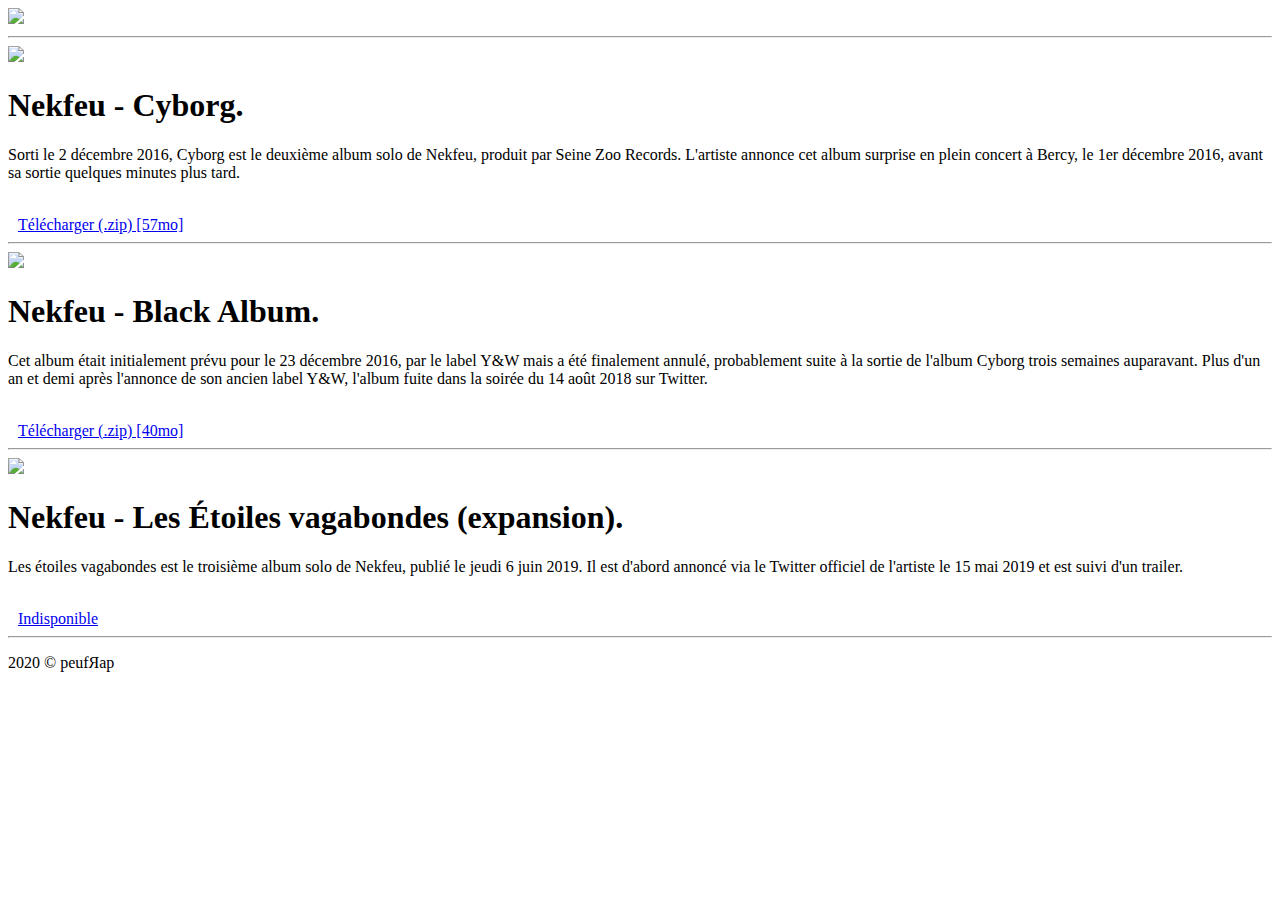
==== index.html @ ad0a7c14 "Add files via upload" ====
<!DOCTYPE html>
<html>
    <head>
        <title>peufЯap - téléchargez votre rap en mp3 gratuitement</title>
        <link rel="icon" href="images/icon1.png" type="image/png" sizes="16x16">
        <link rel="stylesheet" type="text/css" href="css/style.css" />
        <link rel="stylesheet" type="text/css" href="fontawesome/css/all.css">
        <link href="https://fonts.googleapis.com/css2?family=Source+Sans+Pro:wght@300;400&display=swap" rel="stylesheet">
        <link href="https://fonts.googleapis.com/css2?family=Noto+Serif:ital,wght@0,700;1,700&display=swap" rel="stylesheet">
        <!-- Metadata pour les liens
        <meta property="og:author" content="Mattin Kh." />
        <meta property="og:title" content="Site de Mattin" />
        <meta property="og:type" content="website" />
        <meta property="og:url" content="https://mattin.cf/" />
        <meta property="og:image" content="https://mattin.cf/images/icon1.png" />
        <meta property="og:description" content="Je vous présente mon site personnel, il me sert à améliorer mes skills en HTML, CSS et JS 😎" />
        <meta name="theme-color" content="#0079D3">
        Autre meta -->
        <meta charset="utf-8" />
		<meta name="viewport" content="width=device-width, initial-scale=1, user-scalable=no" />
    </head>
<body>
    <div class="container">
        <img id="logo" src="images/peufrap.png">
        <hr class="separator">
            <img src="../images/albums/cyborg.jpg" class="album">
            <h1 class="title">Nekfeu - Cyborg.</h1>
            <p>
                Sorti le 2 décembre 2016, Cyborg est le deuxième album solo de Nekfeu,
                produit par Seine Zoo Records. L'artiste annonce cet album surprise
                en plein concert à Bercy, le 1er décembre 2016,
                avant sa sortie quelques minutes plus tard.</p><br/>
            <a href="https://direct-link.net/113125/Cyborg" class="button" target="_blank"><i class="fas fa-download" style="margin-right: 10px;"></i>Télécharger (.zip) [57mo]</a>
            <hr class="separator">
        
            <img src="../images/albums/black_album.jpg" class="album">
            <h1 class="title">Nekfeu - Black Album.</h1>
            <p>
                Cet album était initialement prévu pour le 23 décembre 2016,
                par le label Y&W mais a été finalement annulé,
                probablement suite à la sortie de l'album Cyborg trois semaines auparavant.
                Plus d'un an et demi après l'annonce de son ancien label Y&W,
                l'album fuite dans la soirée du 14 août 2018 sur Twitter.</p><br/>
              <a href="https://direct-link.net/113125/BlackAlbum" class="button" target="_blank"><i class="fas fa-download" style="margin-right: 10px;"></i>Télécharger (.zip) [40mo]</a>
              <hr class="separator">
            <img src="../images/albums/etoiles_vagabondes.jpg" class="album">
            <h1 class="title">Nekfeu - Les Étoiles vagabondes (expansion).</h1>
            <p>
                Les étoiles vagabondes est le troisième album solo de Nekfeu,
                publié le jeudi 6 juin 2019. Il est d'abord annoncé via le
                Twitter officiel de l'artiste le 15 mai 2019 et est suivi d'un trailer.
            </p><br/>
            <a href="#" class="button"><i class="fas fa-times-circle" style="margin-right: 10px;"></i>Indisponible</a>
            <hr class="separator">
            <!--<img src="../images/albums/black_album.jpg" class="album">
            <h1 class="title">Title</h1><p>Text description.</p><br/>
            <a href="#" class="button" target="_blank"><i class="fas fa-download" style="margin-right: 10px;"></i>Télécharger (type) [size]</a>
            <hr class="separator">-->
            
                          <p title="Crédits" class="credits">2020 © peufЯap</p>
                        </div>
                    </body>
                    </html>
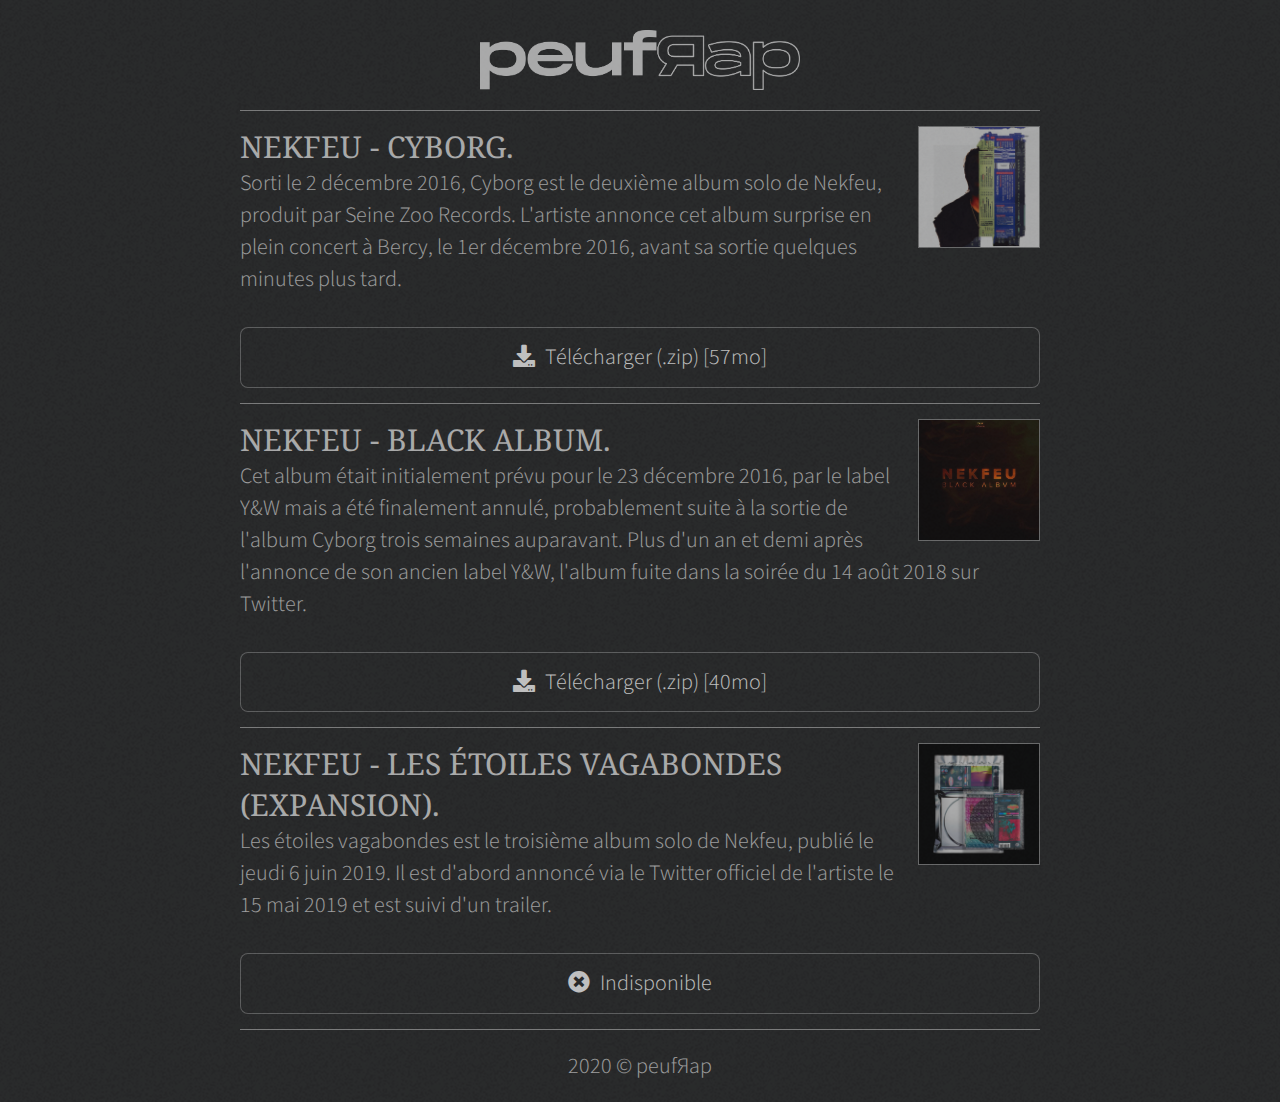
==== commit 2942ee54: "Meta" ====
--- a/index.html
+++ b/index.html
@@ -7,17 +7,17 @@
         <link rel="stylesheet" type="text/css" href="fontawesome/css/all.css">
         <link href="https://fonts.googleapis.com/css2?family=Source+Sans+Pro:wght@300;400&display=swap" rel="stylesheet">
         <link href="https://fonts.googleapis.com/css2?family=Noto+Serif:ital,wght@0,700;1,700&display=swap" rel="stylesheet">
-        <!-- Metadata pour les liens
-        <meta property="og:author" content="Mattin Kh." />
-        <meta property="og:title" content="Site de Mattin" />
+        <!-- Metadata pour les liens -->
+        <meta property="og:author" content="peufЯap" />
+        <meta property="og:title" content="peufЯap - téléchargez votre rap en mp3 gratuitement" />
         <meta property="og:type" content="website" />
-        <meta property="og:url" content="https://mattin.cf/" />
-        <meta property="og:image" content="https://mattin.cf/images/icon1.png" />
-        <meta property="og:description" content="Je vous présente mon site personnel, il me sert à améliorer mes skills en HTML, CSS et JS 😎" />
-        <meta name="theme-color" content="#0079D3">
-        Autre meta -->
+        <meta property="og:url" content="https://peufrap.cf/" />
+        <meta property="og:image" content="https://peufrap.cf/images/icon1.png" />
+        <meta property="og:description" content="peufЯap vous permet de télécharger vos albums et vos sons préférés de rap en mp3 avec une excellente qualité." />
+        <meta name="theme-color" content="#715DD3">
+        <!-- Autre meta -->
         <meta charset="utf-8" />
-		<meta name="viewport" content="width=device-width, initial-scale=1, user-scalable=no" />
+	<meta name="viewport" content="width=device-width, initial-scale=1, user-scalable=no" />
     </head>
 <body>
     <div class="container">
@@ -60,4 +60,4 @@
                           <p title="Crédits" class="credits">2020 © peufЯap</p>
                         </div>
                     </body>
-                    </html>+                    </html>
--- a/css/style.css
+++ b/css/style.css
@@ -0,0 +1,260 @@
+* {
+  margin: 0;
+  padding: 0;
+}
+
+html,
+body {
+  height: 100%;
+  font-family: "Source Sans Pro";
+  background-image: url("../images/overlay.png");
+  font-size: 22px;
+  scroll-behavior: smooth;
+  word-wrap: break-word;
+  color: #fff;
+}
+
+
+#logo {
+  float: none;
+  display: block;
+  margin: 0px auto 20px;
+  height: 60px;
+  opacity: 0.6;
+}
+
+/* Articles */
+h1.title {
+  font-family: "Noto Serif";
+  font-size: 30px;
+  font-weight: 400;
+  opacity: 0.6;
+  text-transform: uppercase;
+}
+
+.container p {
+  opacity: 0.55;
+  font-weight: 300;
+}
+
+.album {
+  float: right;
+  width: 120px;
+  border-style: solid;
+  border-width: 1px;
+  border-color: rgba(255, 255, 255, 0.5);
+  opacity: 0.6;
+  margin: 0px 0px 10px 10px;
+}
+
+.container {
+  min-height: fit-content;
+  min-height: -moz-fit-content;
+  min-height: intrinsic;
+  max-width: 800px;
+  margin: 10px auto 10px;
+  background-opacity: 0;
+  padding: 20px;
+  clear: both;
+}
+/* Articles end*/
+
+/* Responsive */
+@media only screen and (max-width: 900px) {
+  .container {
+    font-size: 18px;
+    max-width: 100%;
+    margin: 10px 10px 10px 10px;
+  }
+  h1.title {
+    font-size: 25px;
+  }
+}
+/* Responsive end*/
+
+hr.separator {
+  height: 1px;
+  border-width: 0;
+  color: #fff;
+  background-color: #cccccc;
+  margin: 15px auto 15px;
+  opacity: 0.5;
+}
+
+.credits {
+  margin-top: 20px;
+  text-align: center;
+}
+
+.footer {
+  color: rgb(0, 0, 0);
+  position: relative;
+  clear: both;
+  text-align: center;
+  margin: auto;
+}
+
+
+/* Button */
+
+input[type="submit"],
+input[type="reset"],
+input[type="button"],
+button,
+.button {
+  -moz-appearance: none;
+  -webkit-appearance: none;
+  -ms-appearance: none;
+  appearance: none;
+  -moz-transition: background-color 0.2s ease-in-out, color 0.2s ease-in-out;
+  -webkit-transition: background-color 0.2s ease-in-out, color 0.2s ease-in-out;
+  -ms-transition: background-color 0.2s ease-in-out, color 0.2s ease-in-out;
+  transition: background-color 0.2s ease-in-out, color 0.2s ease-in-out;
+  border-radius: 8px;
+  border: 0;
+  cursor: pointer;
+  display: block;
+  font-weight: 300;
+  height: 2.75em;
+  line-height: 2.75em;
+  min-width: 9.25em;
+  padding: 0 1.5em;
+  text-align: center;
+  text-decoration: none;
+  white-space: nowrap;
+  opacity: 0.7;
+  clear: both;
+}
+
+  input[type="submit"].icon,
+  input[type="reset"].icon,
+  input[type="button"].icon,
+  button.icon,
+  .button.icon {
+    padding-left: 1.35em;
+  }
+
+    input[type="submit"].icon:before,
+    input[type="reset"].icon:before,
+    input[type="button"].icon:before,
+    button.icon:before,
+    .button.icon:before {
+      margin-right: 0.5em;
+    }
+
+  input[type="submit"].fit,
+  input[type="reset"].fit,
+  input[type="button"].fit,
+  button.fit,
+  .button.fit {
+    width: 100%;
+  }
+
+  input[type="submit"].small,
+  input[type="reset"].small,
+  input[type="button"].small,
+  button.small,
+  .button.small {
+    font-size: 0.8em;
+  }
+
+  input[type="submit"].large,
+  input[type="reset"].large,
+  input[type="button"].large,
+  button.large,
+  .button.large {
+    font-size: 1.35em;
+  }
+
+  input[type="submit"].disabled, input[type="submit"]:disabled,
+  input[type="reset"].disabled,
+  input[type="reset"]:disabled,
+  input[type="button"].disabled,
+  input[type="button"]:disabled,
+  button.disabled,
+  button:disabled,
+  .button.disabled,
+  .button:disabled {
+    pointer-events: none;
+    opacity: 0.25;
+  }
+
+  @media screen and (max-width: 736px) {
+
+    input[type="submit"],
+    input[type="reset"],
+    input[type="button"],
+    button,
+    .button {
+      min-width: 0;
+    }
+
+  }
+
+input[type="submit"],
+input[type="reset"],
+input[type="button"],
+button,
+.button {
+  background-color: transparent;
+  box-shadow: inset 0 0 0 1px rgba(255, 255, 255, 0.35);
+  color: #ffffff !important;
+}
+
+  input[type="submit"]:hover,
+  input[type="reset"]:hover,
+  input[type="button"]:hover,
+  button:hover,
+  .button:hover {
+    background-color: rgba(255, 255, 255, 0.075);
+  }
+
+  input[type="submit"]:active,
+  input[type="reset"]:active,
+  input[type="button"]:active,
+  button:active,
+  .button:active {
+    background-color: rgba(255, 255, 255, 0.2);
+  }
+
+  input[type="submit"].icon:before,
+  input[type="reset"].icon:before,
+  input[type="button"].icon:before,
+  button.icon:before,
+  .button.icon:before {
+    color: rgba(255, 255, 255, 0.5);
+  }
+
+  input[type="submit"].primary,
+  input[type="reset"].primary,
+  input[type="button"].primary,
+  button.primary,
+  .button.primary {
+    background-color: #8cc9f0;
+    color: #ffffff !important;
+    box-shadow: none;
+  }
+
+    input[type="submit"].primary:hover,
+    input[type="reset"].primary:hover,
+    input[type="button"].primary:hover,
+    button.primary:hover,
+    .button.primary:hover {
+      background-color: #9acff2;
+    }
+
+    input[type="submit"].primary:active,
+    input[type="reset"].primary:active,
+    input[type="button"].primary:active,
+    button.primary:active,
+    .button.primary:active {
+      background-color: #7ec3ee;
+    }
+
+    input[type="submit"].primary.icon:before,
+    input[type="reset"].primary.icon:before,
+    input[type="button"].primary.icon:before,
+    button.primary.icon:before,
+    .button.primary.icon:before {
+      color: #ffffff !important;
+    }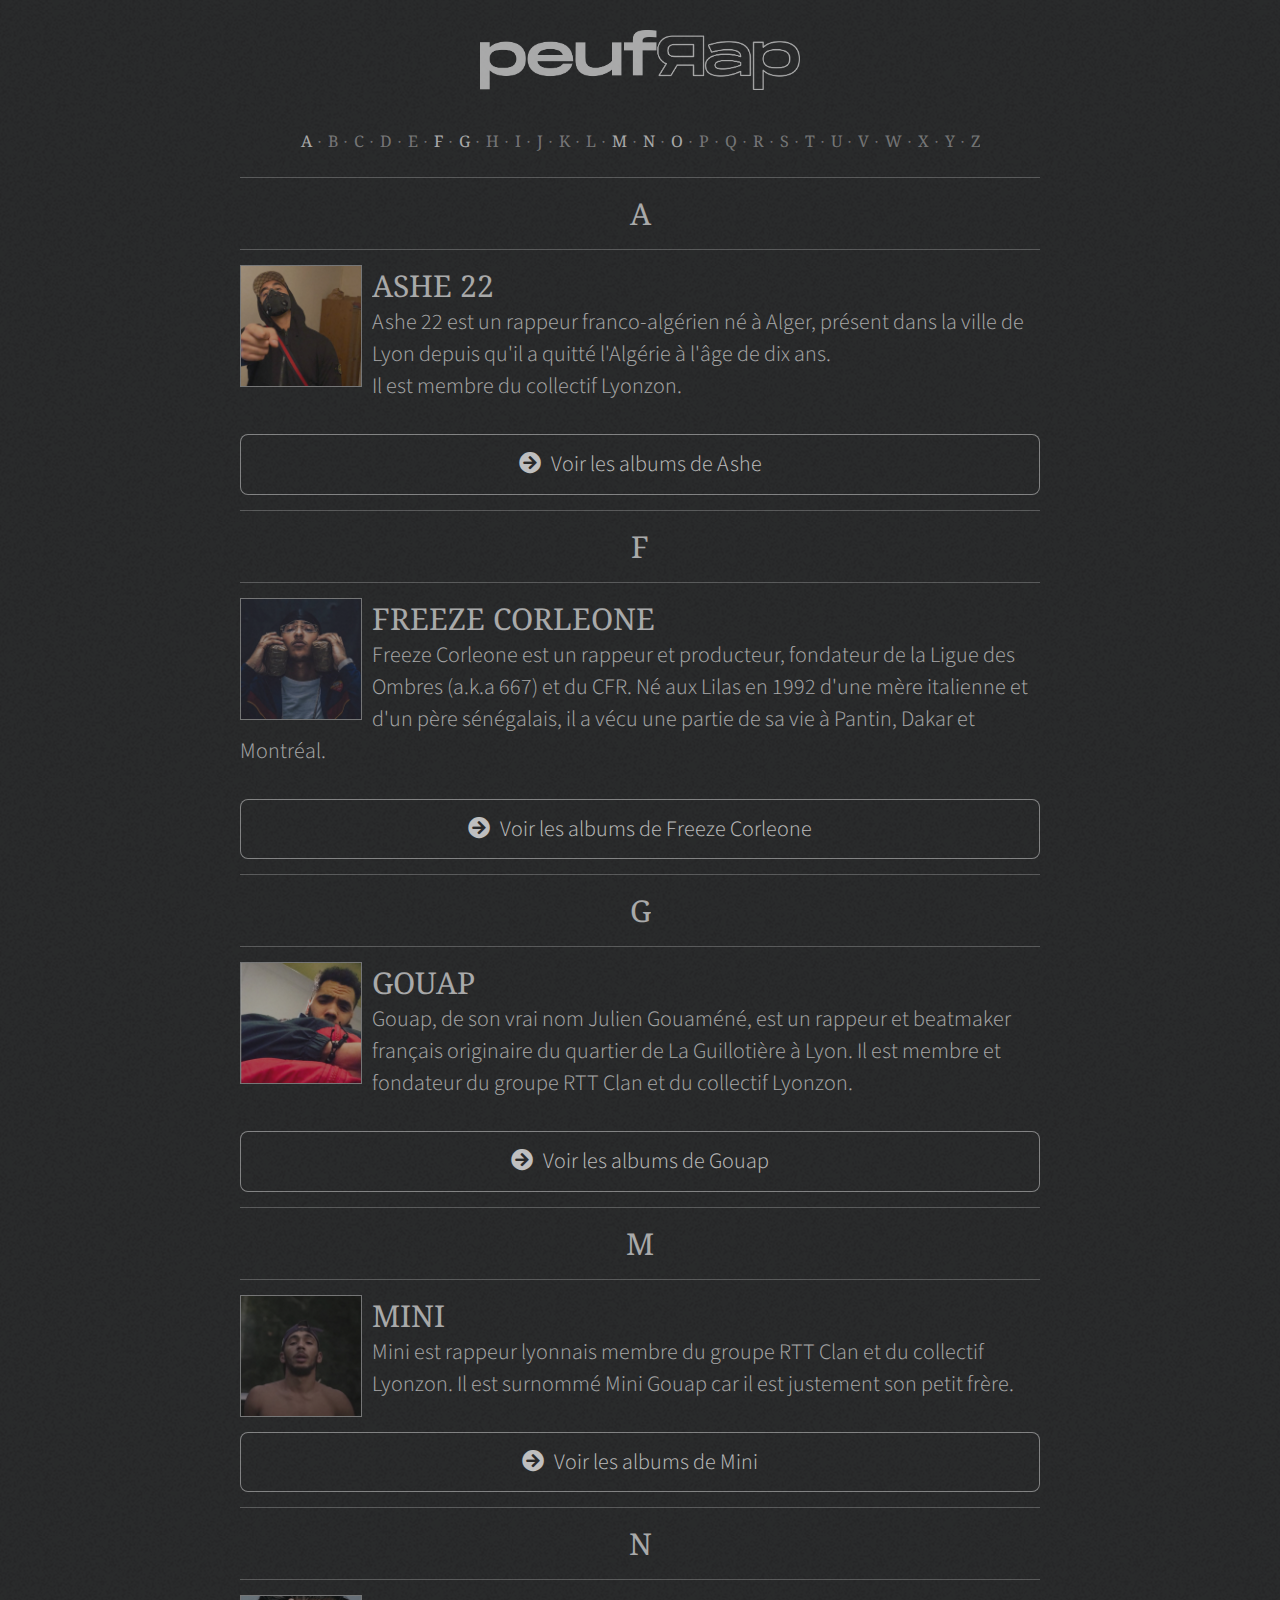
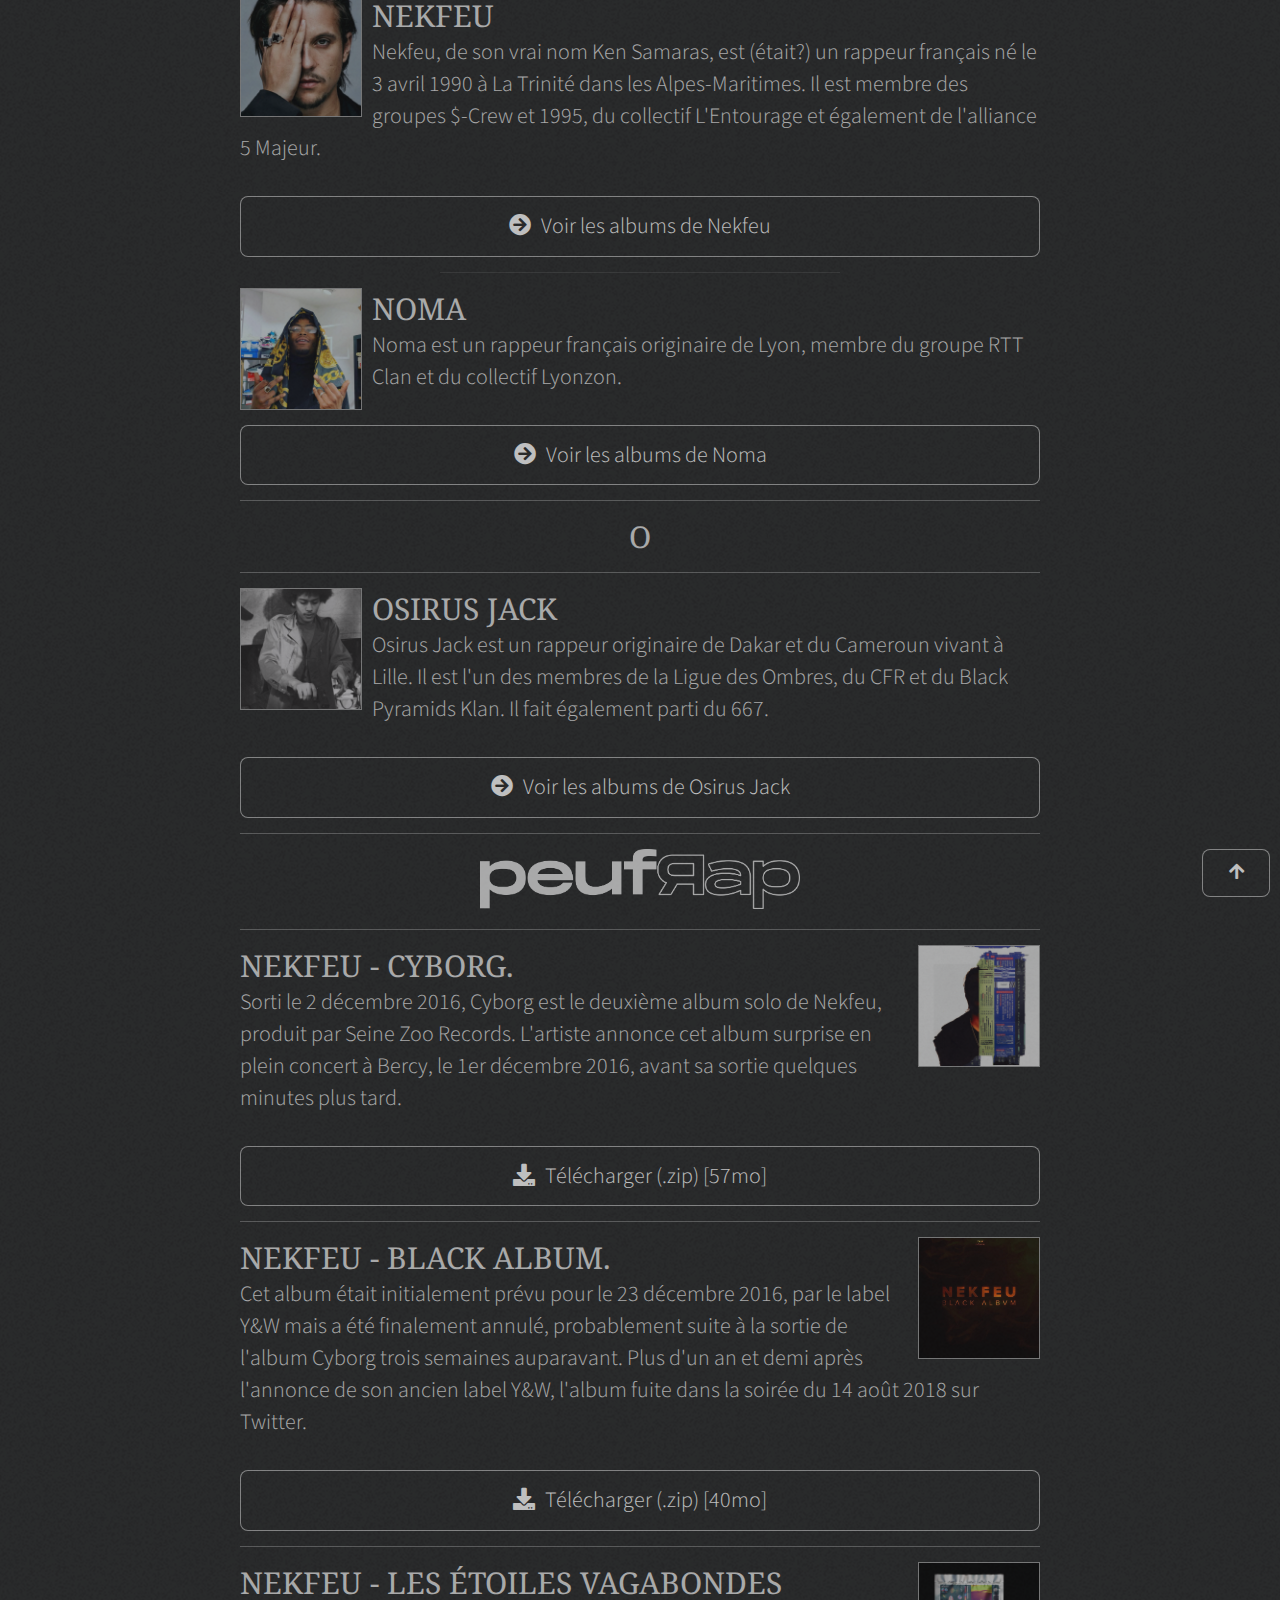
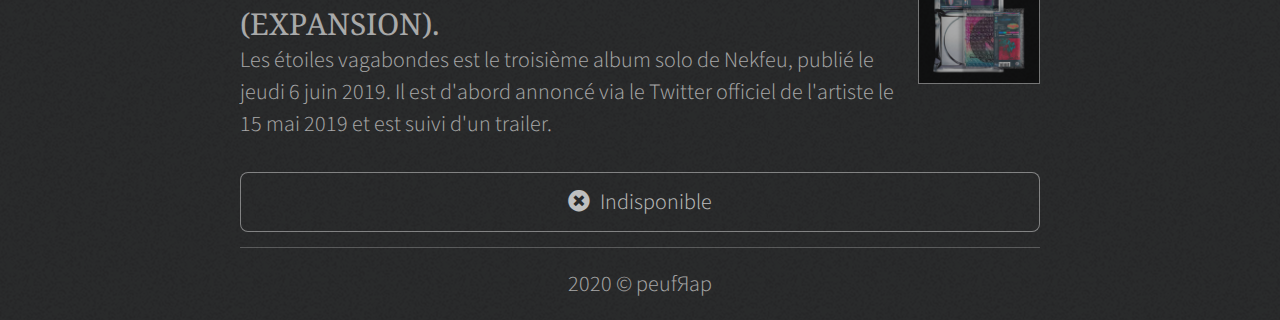
==== commit 60608600: "Merge pull request #2 from Barbatinus/master" ====
--- a/index.html
+++ b/index.html
@@ -1,63 +1,163 @@
-<!DOCTYPE html>
-<html>
-    <head>
-        <title>peufЯap - téléchargez votre rap en mp3 gratuitement</title>
-        <link rel="icon" href="images/icon1.png" type="image/png" sizes="16x16">
-        <link rel="stylesheet" type="text/css" href="css/style.css" />
-        <link rel="stylesheet" type="text/css" href="fontawesome/css/all.css">
-        <link href="https://fonts.googleapis.com/css2?family=Source+Sans+Pro:wght@300;400&display=swap" rel="stylesheet">
-        <link href="https://fonts.googleapis.com/css2?family=Noto+Serif:ital,wght@0,700;1,700&display=swap" rel="stylesheet">
-        <!-- Metadata pour les liens -->
-        <meta property="og:author" content="peufЯap" />
-        <meta property="og:title" content="peufЯap - téléchargez votre rap en mp3 gratuitement" />
-        <meta property="og:type" content="website" />
-        <meta property="og:url" content="https://peufrap.cf/" />
-        <meta property="og:image" content="https://peufrap.cf/images/icon1.png" />
-        <meta property="og:description" content="peufЯap vous permet de télécharger vos albums et vos sons préférés de rap en mp3 avec une excellente qualité." />
-        <meta name="theme-color" content="#715DD3">
-        <!-- Autre meta -->
-        <meta charset="utf-8" />
-	<meta name="viewport" content="width=device-width, initial-scale=1, user-scalable=no" />
-    </head>
-<body>
-    <div class="container">
-        <img id="logo" src="images/peufrap.png">
-        <hr class="separator">
-            <img src="../images/albums/cyborg.jpg" class="album">
-            <h1 class="title">Nekfeu - Cyborg.</h1>
-            <p>
-                Sorti le 2 décembre 2016, Cyborg est le deuxième album solo de Nekfeu,
-                produit par Seine Zoo Records. L'artiste annonce cet album surprise
-                en plein concert à Bercy, le 1er décembre 2016,
-                avant sa sortie quelques minutes plus tard.</p><br/>
-            <a href="https://direct-link.net/113125/Cyborg" class="button" target="_blank"><i class="fas fa-download" style="margin-right: 10px;"></i>Télécharger (.zip) [57mo]</a>
-            <hr class="separator">
-        
-            <img src="../images/albums/black_album.jpg" class="album">
-            <h1 class="title">Nekfeu - Black Album.</h1>
-            <p>
-                Cet album était initialement prévu pour le 23 décembre 2016,
-                par le label Y&W mais a été finalement annulé,
-                probablement suite à la sortie de l'album Cyborg trois semaines auparavant.
-                Plus d'un an et demi après l'annonce de son ancien label Y&W,
-                l'album fuite dans la soirée du 14 août 2018 sur Twitter.</p><br/>
-              <a href="https://direct-link.net/113125/BlackAlbum" class="button" target="_blank"><i class="fas fa-download" style="margin-right: 10px;"></i>Télécharger (.zip) [40mo]</a>
-              <hr class="separator">
-            <img src="../images/albums/etoiles_vagabondes.jpg" class="album">
-            <h1 class="title">Nekfeu - Les Étoiles vagabondes (expansion).</h1>
-            <p>
-                Les étoiles vagabondes est le troisième album solo de Nekfeu,
-                publié le jeudi 6 juin 2019. Il est d'abord annoncé via le
-                Twitter officiel de l'artiste le 15 mai 2019 et est suivi d'un trailer.
-            </p><br/>
-            <a href="#" class="button"><i class="fas fa-times-circle" style="margin-right: 10px;"></i>Indisponible</a>
-            <hr class="separator">
-            <!--<img src="../images/albums/black_album.jpg" class="album">
-            <h1 class="title">Title</h1><p>Text description.</p><br/>
-            <a href="#" class="button" target="_blank"><i class="fas fa-download" style="margin-right: 10px;"></i>Télécharger (type) [size]</a>
-            <hr class="separator">-->
-            
-                          <p title="Crédits" class="credits">2020 © peufЯap</p>
-                        </div>
-                    </body>
-                    </html>
+<!DOCTYPE html>
+<html>
+    <head>
+        <title>peufЯap - da free rap download</title>
+        <link rel="icon" href="images/icon1.png" type="image/png" sizes="16x16">
+        <link rel="stylesheet" type="text/css" href="css/style.css" />
+        <link rel="stylesheet" type="text/css" href="fontawesome/css/all.css">
+        <link href="https://fonts.googleapis.com/css2?family=Source+Sans+Pro:wght@300;400&display=swap" rel="stylesheet">
+        <link href="https://fonts.googleapis.com/css2?family=Noto+Serif:ital,wght@0,700;1,700&display=swap" rel="stylesheet">
+        <!-- Metadata pour les liens -->
+        <meta property="og:author" content="peufЯap" />
+        <meta property="og:title" content="peufЯap - da free rap download" />
+        <meta property="og:type" content="website" />
+        <meta property="og:url" content="https://peufrap.cf/" />
+        <!-- <meta property="og:image" content="https://peufrap.cf/images/icon1.png" /> -->
+        <meta property="og:description" content="téléchargez vos albums et vos sons préférés de rap en mp3 avec une excellente qualité." />
+        <meta name="theme-color" content="#0079D3">
+        <meta property="og:title" content="peufЯap - téléchargez votre rap en mp3 gratuitement" />
+        <meta property="og:type" content="website" />
+        <meta property="og:url" content="https://peufrap.cf/" />
+        <meta property="og:image" content="https://peufrap.cf/images/icon1.png" />
+        <meta property="og:description" content="peufЯap vous permet de télécharger vos albums et vos sons préférés de rap en mp3 avec une excellente qualité." />
+        <meta name="theme-color" content="#715DD3">
+        <!-- Autre meta -->
+        <meta charset="utf-8" />
+	<meta name="viewport" content="width=device-width, initial-scale=1, user-scalable=no" />
+    </head>
+<body>
+    <div class="container">
+        <a href="."><img id="logo" src="images/peufrap.png"></a>
+        <ul class="damenu">
+            <li><a href="#a">A</a></li>
+            <li>B</li>
+            <li>C</li>
+            <li>D</li>
+            <li>E</li>
+            <li><a href="#f">F</a></li>
+            <li><a href="#g">G</a></li>
+            <li>H</li>
+            <li>I</li>
+            <li>J</li>
+            <li>K</li>
+            <li>L</li>
+            <li><a href="#m">M</a></li>
+            <li><a href="#n">N</a></li>
+            <li><a href="#o">O</a></li>
+            <li>P</li>
+            <li>Q</li>
+            <li>R</li>
+            <li>S</li>
+            <li>T</li>
+            <li>U</li>
+            <li>V</li>
+            <li>W</li>
+            <li>X</li>
+            <li>Y</li>
+            <li>Z</li>
+        </ul>
+        <hr class="separator">
+        <h1 class="letter-title" id="a">A</h1>
+        <hr class="separator">
+        <img src="../images/artists/ashe.jpg" class="artist">
+        <h1 class="title">Ashe 22</h1>
+        <p>Ashe 22 est un rappeur franco-algérien né à Alger,
+            présent dans la ville de Lyon depuis qu'il a quitté l'Algérie à l'âge de dix ans.
+            <br/>Il est membre du collectif Lyonzon.</p><br/>
+        <a href="#" class="button"><i class="fas fa-arrow-circle-right" style="margin-right: 10px;"></i>Voir les albums de Ashe</a>
+
+        <hr class="separator">
+        <h1 class="letter-title" id="f">F</h1>
+        <hr class="separator">
+        <img src="../images/artists/freezer.jpg" class="artist">
+        <h1 class="title">Freeze Corleone</h1>
+        <p>Freeze Corleone est un rappeur et producteur,
+            fondateur de la Ligue des Ombres (a.k.a 667) et du CFR.
+            Né aux Lilas en 1992 d'une mère italienne et d'un père sénégalais,
+            il a vécu une partie de sa vie à Pantin, Dakar et Montréal.</p><br/>
+        <a href="#" class="button"><i class="fas fa-arrow-circle-right" style="margin-right: 10px;"></i>Voir les albums de Freeze Corleone</a>
+        <hr class="separator">
+
+        <h1 class="letter-title" id="g">G</h1>
+        <hr class="separator">
+        <img src="../images/artists/gouap.jpg" class="artist">
+        <h1 class="title">Gouap</h1>
+        <p>Gouap, de son vrai nom Julien Gouaméné,
+            est un rappeur et beatmaker français originaire du quartier de La Guillotière à Lyon.
+            Il est membre et fondateur du groupe RTT Clan et du collectif Lyonzon.</p><br/>
+        <a href="#" class="button"><i class="fas fa-arrow-circle-right" style="margin-right: 10px;"></i>Voir les albums de Gouap</a>
+        <hr class="separator">
+
+        <h1 class="letter-title" id="m">M</h1>
+        <hr class="separator">
+        <img src="../images/artists/mini.jpg" class="artist">
+        <h1 class="title">Mini</h1>
+        <p>Mini est rappeur lyonnais membre du groupe RTT Clan et du collectif Lyonzon.
+            Il est surnommé Mini Gouap car il est justement son petit frère.</p><br/>
+        <a href="#" class="button"><i class="fas fa-arrow-circle-right" style="margin-right: 10px;"></i>Voir les albums de Mini</a>
+        <hr class="separator">
+
+        <h1 class="letter-title" id="n">N</h1>
+        <hr class="separator">
+        <img src="../images/artists/nekfeu.jpg" class="artist">
+        <h1 class="title">Nekfeu</h1>
+        <p>Nekfeu, de son vrai nom Ken Samaras,
+            est (était?) un rappeur français né le 3 avril 1990 à La Trinité dans les Alpes-Maritimes.
+            Il est membre des groupes $-Crew et 1995, du collectif L'Entourage et également de l'alliance 5 Majeur.</p><br/>
+        <a href="/artists/nekfeu/" class="button"><i class="fas fa-arrow-circle-right" style="margin-right: 10px;"></i>Voir les albums de Nekfeu</a>
+        <hr class="aseparator">
+        <img src="../images/artists/noma.jpg" class="artist">
+        <h1 class="title">Noma</h1>
+        <p>Noma est un rappeur français originaire de Lyon, membre du groupe RTT Clan et du collectif Lyonzon.</p><br/>
+        <a href="#" class="button"><i class="fas fa-arrow-circle-right" style="margin-right: 10px;"></i>Voir les albums de Noma</a>
+        <hr class="separator">
+
+        <h1 class="letter-title" id="o">O</h1>
+        <hr class="separator">
+        <img src="../images/artists/sirusjack.jpg" class="artist">
+        <h1 class="title">Osirus Jack</h1>
+        <p>Osirus Jack est un rappeur originaire de Dakar et du Cameroun vivant à Lille.
+            Il est l'un des membres de la Ligue des Ombres, du CFR et du Black Pyramids Klan. Il fait également parti du 667.</p><br/>
+        <a href="#" class="button"><i class="fas fa-arrow-circle-right" style="margin-right: 10px;"></i>Voir les albums de Osirus Jack</a>
+        <hr class="separator">
+            <a href="#" class="button small"><i class="fas fa-arrow-up"></i></a>
+        <img id="logo" src="images/peufrap.png">
+        <hr class="separator">
+            <img src="../images/albums/cyborg.jpg" class="album">
+            <h1 class="title">Nekfeu - Cyborg.</h1>
+            <p>
+                Sorti le 2 décembre 2016, Cyborg est le deuxième album solo de Nekfeu,
+                produit par Seine Zoo Records. L'artiste annonce cet album surprise
+                en plein concert à Bercy, le 1er décembre 2016,
+                avant sa sortie quelques minutes plus tard.</p><br/>
+            <a href="http://download1507.mediafire.com/vkfsfq4cipsg/h8foln4ambk08vu/Cyborg.zip" class="button" target="_blank" download><i class="fas fa-download" style="margin-right: 10px;"></i>Télécharger (.zip) [57mo]</a>
+            <hr class="separator">
+        
+            <img src="../images/albums/black_album.jpg" class="album">
+            <h1 class="title">Nekfeu - Black Album.</h1>
+            <p>
+                Cet album était initialement prévu pour le 23 décembre 2016,
+                par le label Y&W mais a été finalement annulé,
+                probablement suite à la sortie de l'album Cyborg trois semaines auparavant.
+                Plus d'un an et demi après l'annonce de son ancien label Y&W,
+                l'album fuite dans la soirée du 14 août 2018 sur Twitter.</p><br/>
+              <a href="http://download857.mediafire.com/mncdj15h4qog/70ozfribdsdgrmx/Black_Album.zip" class="button" target="_blank" download><i class="fas fa-download" style="margin-right: 10px;"></i>Télécharger (.zip) [40mo]</a>
+              <hr class="separator">
+            <img src="../images/albums/etoiles_vagabondes.jpg" class="album">
+            <h1 class="title">Nekfeu - Les Étoiles vagabondes (expansion).</h1>
+            <p>
+                Les étoiles vagabondes est le troisième album solo de Nekfeu,
+                publié le jeudi 6 juin 2019. Il est d'abord annoncé via le
+                Twitter officiel de l'artiste le 15 mai 2019 et est suivi d'un trailer.
+            </p><br/>
+            <a href="#" class="button"><i class="fas fa-times-circle" style="margin-right: 10px;"></i>Indisponible</a>
+            <hr class="separator">
+            <!--<img src="../images/albums/black_album.jpg" class="album">
+            <h1 class="title">Title</h1><p>Text description.</p><br/>
+            <a href="#" class="button" target="_blank"><i class="fas fa-download" style="margin-right: 10px;"></i>Télécharger (type) [size]</a>
+            <hr class="separator">-->
+                          <p title="Crédits" class="credits">2020 © peufЯap</p>
+                          
+                        </div>
+                    </body>
+                    </html>
--- a/css/style.css
+++ b/css/style.css
@@ -1,6 +1,11 @@
 * {
   margin: 0;
   padding: 0;
+}
+
+a {
+  color: #fff;
+  text-decoration: none;
 }
 
 html,
@@ -23,6 +28,33 @@
   opacity: 0.6;
 }
 
+ul.damenu {
+  text-align: center;
+  padding: 10px;
+  padding-top: 20px;
+  list-style: none;
+  font-family: "Noto Serif";
+  font-size: 16px;
+  font-weight: 400;
+  opacity: 0.6;
+  text-transform: uppercase;
+}
+ul.damenu li {
+  display: inline;
+  color: rgba(255, 255, 255, 0.6);;
+}
+ul.damenu li+li:before {
+  padding: 2px;
+  content: "∙\00a0";
+}
+ul.damenu li a {
+  text-decoration: none;
+  color: rgba(255, 255, 255, 1);
+}
+ul.damenu li a:hover {
+  color: rgba(255, 255, 255, 0.8);
+}
+
 /* Articles */
 h1.title {
   font-family: "Noto Serif";
@@ -32,19 +64,40 @@
   text-transform: uppercase;
 }
 
+h1.letter-title {
+  font-family: "Noto Serif";
+  font-size: 30px;
+  font-weight: 400;
+  opacity: 0.6;
+  text-transform: uppercase;
+  text-align: center;
+}
+
 .container p {
-  opacity: 0.55;
+  opacity: 0.6;
   font-weight: 300;
 }
 
 .album {
   float: right;
   width: 120px;
+  height: 120px;
   border-style: solid;
   border-width: 1px;
-  border-color: rgba(255, 255, 255, 0.5);
+  border-color: rgba(255, 255, 255, 0.6);
   opacity: 0.6;
   margin: 0px 0px 10px 10px;
+}
+
+.artist {
+  float: left;
+  width: 120px;
+  height: 120px;
+  border-style: solid;
+  border-width: 1px;
+  border-color: rgba(255, 255, 255, 0.6);
+  opacity: 0.6;
+  margin: 0px 10px 15px 0px;
 }
 
 .container {
@@ -53,7 +106,6 @@
   min-height: intrinsic;
   max-width: 800px;
   margin: 10px auto 10px;
-  background-opacity: 0;
   padding: 20px;
   clear: both;
 }
@@ -66,8 +118,17 @@
     max-width: 100%;
     margin: 10px 10px 10px 10px;
   }
+  
   h1.title {
     font-size: 25px;
+  }
+
+  h1.letter-title {
+    font-size: 25px;
+  }
+
+  ul.damenu {
+    font-size: 12px;
   }
 }
 /* Responsive end*/
@@ -78,7 +139,19 @@
   color: #fff;
   background-color: #cccccc;
   margin: 15px auto 15px;
-  opacity: 0.5;
+  opacity: 0.3;
+  clear: both;
+}
+
+hr.aseparator {
+  height: 1px;
+  border-width: 0;
+  color: #fff;
+  background-color: #cccccc;
+  margin: 15px auto 15px;
+  width: 50%;
+  opacity: 0.1;
+  clear: both;
 }
 
 .credits {
@@ -96,11 +169,6 @@
 
 
 /* Button */
-
-input[type="submit"],
-input[type="reset"],
-input[type="button"],
-button,
 .button {
   -moz-appearance: none;
   -webkit-appearance: none;
@@ -126,54 +194,34 @@
   clear: both;
 }
 
-  input[type="submit"].icon,
-  input[type="reset"].icon,
-  input[type="button"].icon,
-  button.icon,
   .button.icon {
     padding-left: 1.35em;
   }
 
-    input[type="submit"].icon:before,
-    input[type="reset"].icon:before,
-    input[type="button"].icon:before,
-    button.icon:before,
     .button.icon:before {
       margin-right: 0.5em;
     }
 
-  input[type="submit"].fit,
-  input[type="reset"].fit,
-  input[type="button"].fit,
-  button.fit,
   .button.fit {
     width: 100%;
   }
 
-  input[type="submit"].small,
-  input[type="reset"].small,
-  input[type="button"].small,
-  button.small,
   .button.small {
     font-size: 0.8em;
-  }
-
-  input[type="submit"].large,
-  input[type="reset"].large,
-  input[type="button"].large,
-  button.large,
+    min-width: intrinsic;           /* Safari/WebKit uses a non-standard name */
+    min-width: -moz-max-content;    /* Firefox/Gecko */
+    min-width: -webkit-max-content; /* Chrome */
+    min-width: max-content;
+    position: absolute;
+    z-index: 8;
+    right: 0px;
+    margin-right: 10px;
+  }
+
   .button.large {
     font-size: 1.35em;
   }
 
-  input[type="submit"].disabled, input[type="submit"]:disabled,
-  input[type="reset"].disabled,
-  input[type="reset"]:disabled,
-  input[type="button"].disabled,
-  input[type="button"]:disabled,
-  button.disabled,
-  button:disabled,
-  .button.disabled,
   .button:disabled {
     pointer-events: none;
     opacity: 0.25;
@@ -181,80 +229,44 @@
 
   @media screen and (max-width: 736px) {
 
-    input[type="submit"],
-    input[type="reset"],
-    input[type="button"],
-    button,
     .button {
       min-width: 0;
     }
 
   }
 
-input[type="submit"],
-input[type="reset"],
-input[type="button"],
-button,
 .button {
   background-color: transparent;
-  box-shadow: inset 0 0 0 1px rgba(255, 255, 255, 0.35);
+  box-shadow: inset 0 0 0 1px rgba(255, 255, 255, 0.6);
   color: #ffffff !important;
 }
 
-  input[type="submit"]:hover,
-  input[type="reset"]:hover,
-  input[type="button"]:hover,
-  button:hover,
   .button:hover {
     background-color: rgba(255, 255, 255, 0.075);
   }
 
-  input[type="submit"]:active,
-  input[type="reset"]:active,
-  input[type="button"]:active,
-  button:active,
   .button:active {
     background-color: rgba(255, 255, 255, 0.2);
   }
 
-  input[type="submit"].icon:before,
-  input[type="reset"].icon:before,
-  input[type="button"].icon:before,
-  button.icon:before,
   .button.icon:before {
     color: rgba(255, 255, 255, 0.5);
   }
 
-  input[type="submit"].primary,
-  input[type="reset"].primary,
-  input[type="button"].primary,
-  button.primary,
   .button.primary {
     background-color: #8cc9f0;
     color: #ffffff !important;
     box-shadow: none;
   }
 
-    input[type="submit"].primary:hover,
-    input[type="reset"].primary:hover,
-    input[type="button"].primary:hover,
-    button.primary:hover,
     .button.primary:hover {
       background-color: #9acff2;
     }
 
-    input[type="submit"].primary:active,
-    input[type="reset"].primary:active,
-    input[type="button"].primary:active,
-    button.primary:active,
     .button.primary:active {
       background-color: #7ec3ee;
     }
 
-    input[type="submit"].primary.icon:before,
-    input[type="reset"].primary.icon:before,
-    input[type="button"].primary.icon:before,
-    button.primary.icon:before,
     .button.primary.icon:before {
       color: #ffffff !important;
     }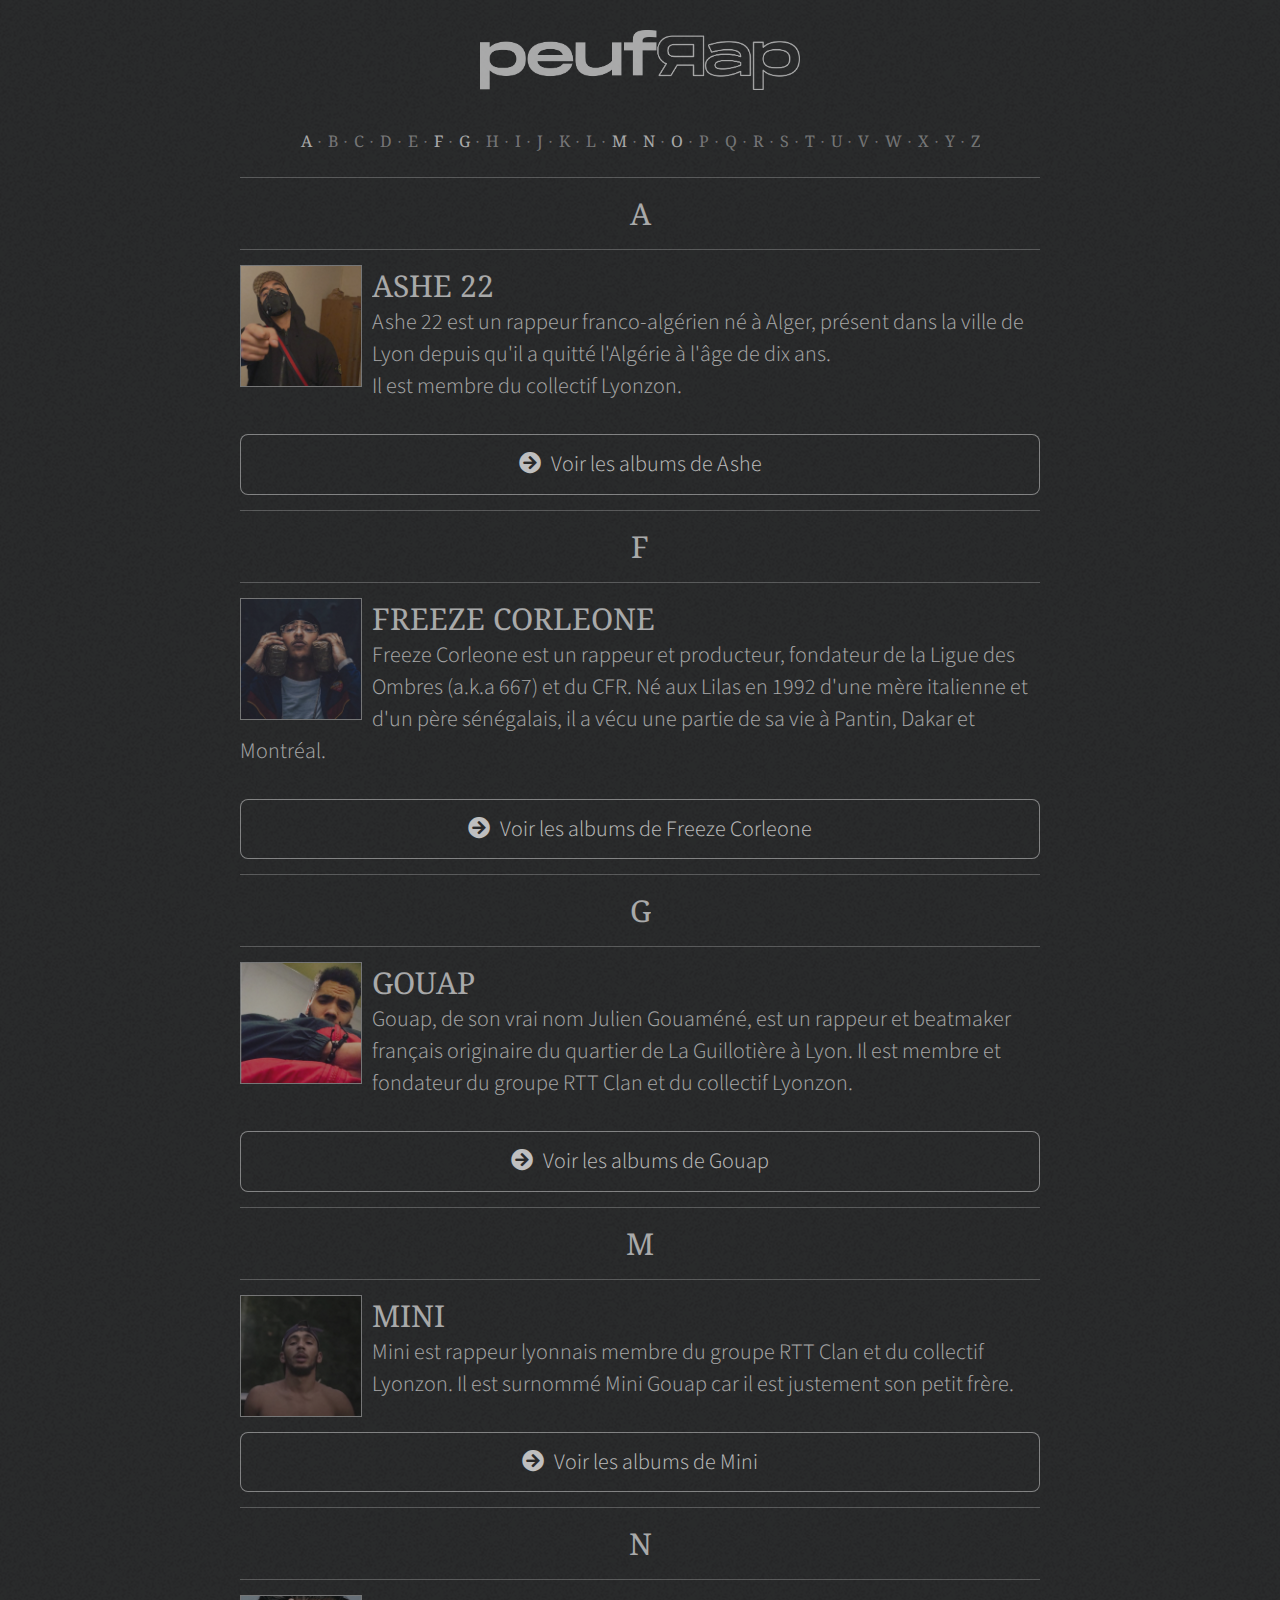
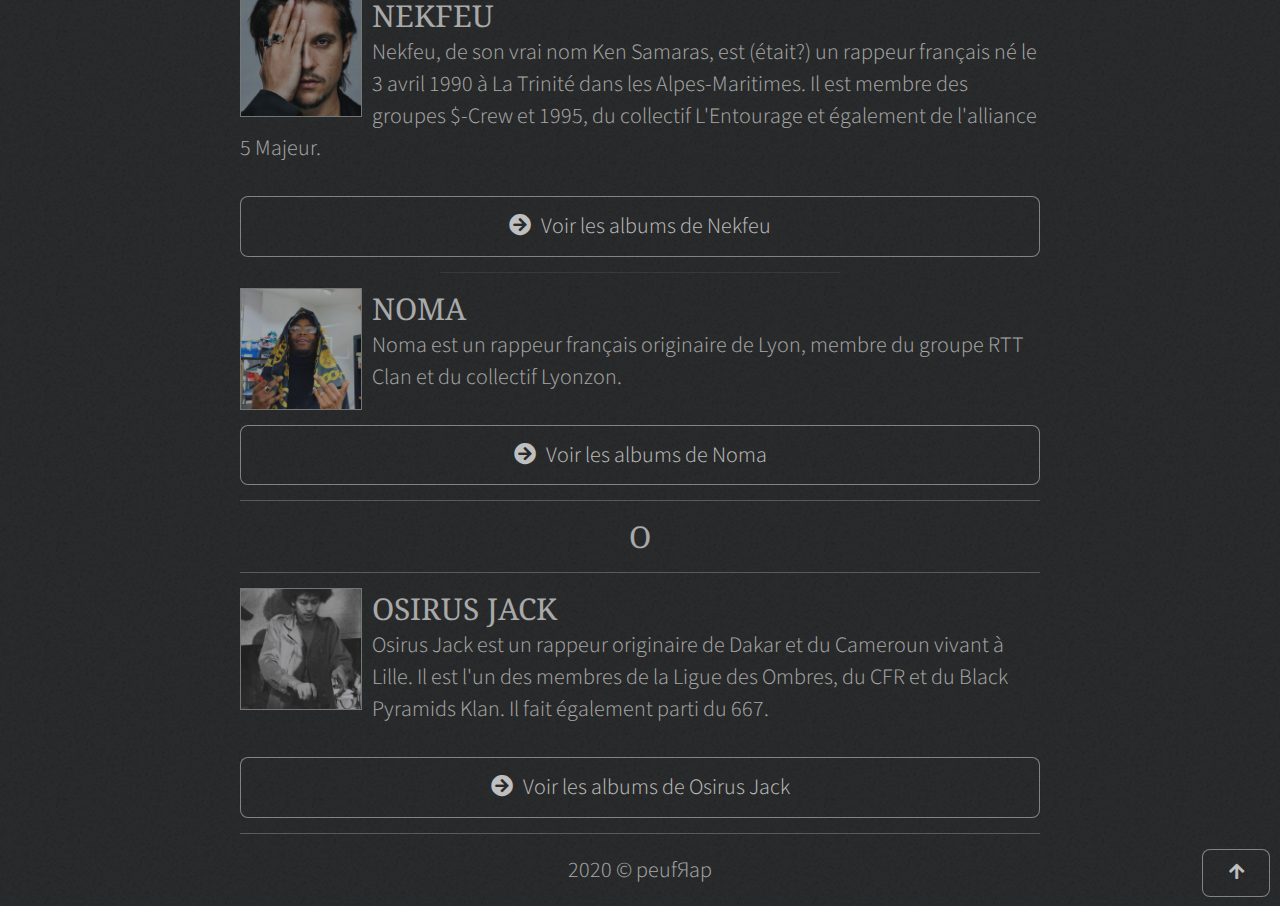
==== commit 350e3b28: "Update index.html" ====
--- a/index.html
+++ b/index.html
@@ -121,41 +121,6 @@
         <a href="#" class="button"><i class="fas fa-arrow-circle-right" style="margin-right: 10px;"></i>Voir les albums de Osirus Jack</a>
         <hr class="separator">
             <a href="#" class="button small"><i class="fas fa-arrow-up"></i></a>
-        <img id="logo" src="images/peufrap.png">
-        <hr class="separator">
-            <img src="../images/albums/cyborg.jpg" class="album">
-            <h1 class="title">Nekfeu - Cyborg.</h1>
-            <p>
-                Sorti le 2 décembre 2016, Cyborg est le deuxième album solo de Nekfeu,
-                produit par Seine Zoo Records. L'artiste annonce cet album surprise
-                en plein concert à Bercy, le 1er décembre 2016,
-                avant sa sortie quelques minutes plus tard.</p><br/>
-            <a href="http://download1507.mediafire.com/vkfsfq4cipsg/h8foln4ambk08vu/Cyborg.zip" class="button" target="_blank" download><i class="fas fa-download" style="margin-right: 10px;"></i>Télécharger (.zip) [57mo]</a>
-            <hr class="separator">
-        
-            <img src="../images/albums/black_album.jpg" class="album">
-            <h1 class="title">Nekfeu - Black Album.</h1>
-            <p>
-                Cet album était initialement prévu pour le 23 décembre 2016,
-                par le label Y&W mais a été finalement annulé,
-                probablement suite à la sortie de l'album Cyborg trois semaines auparavant.
-                Plus d'un an et demi après l'annonce de son ancien label Y&W,
-                l'album fuite dans la soirée du 14 août 2018 sur Twitter.</p><br/>
-              <a href="http://download857.mediafire.com/mncdj15h4qog/70ozfribdsdgrmx/Black_Album.zip" class="button" target="_blank" download><i class="fas fa-download" style="margin-right: 10px;"></i>Télécharger (.zip) [40mo]</a>
-              <hr class="separator">
-            <img src="../images/albums/etoiles_vagabondes.jpg" class="album">
-            <h1 class="title">Nekfeu - Les Étoiles vagabondes (expansion).</h1>
-            <p>
-                Les étoiles vagabondes est le troisième album solo de Nekfeu,
-                publié le jeudi 6 juin 2019. Il est d'abord annoncé via le
-                Twitter officiel de l'artiste le 15 mai 2019 et est suivi d'un trailer.
-            </p><br/>
-            <a href="#" class="button"><i class="fas fa-times-circle" style="margin-right: 10px;"></i>Indisponible</a>
-            <hr class="separator">
-            <!--<img src="../images/albums/black_album.jpg" class="album">
-            <h1 class="title">Title</h1><p>Text description.</p><br/>
-            <a href="#" class="button" target="_blank"><i class="fas fa-download" style="margin-right: 10px;"></i>Télécharger (type) [size]</a>
-            <hr class="separator">-->
                           <p title="Crédits" class="credits">2020 © peufЯap</p>
                           
                         </div>
